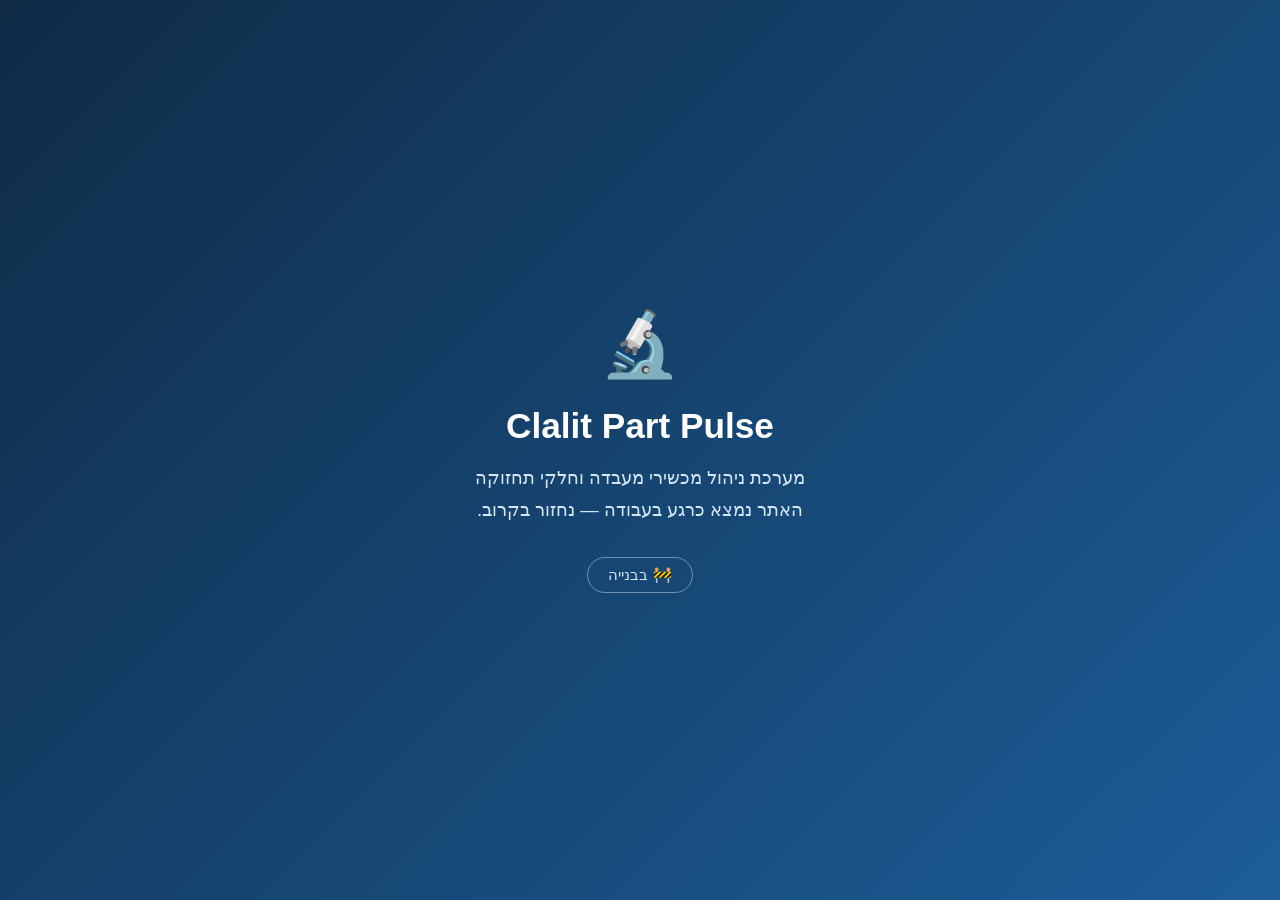
==== index.html @ bf3bc441 "Add under-construction index page Co-Authored-By: Claude Fable 5 <noreply@anthropic.com>" ====
<!DOCTYPE html>
<html lang="he" dir="rtl">
<head>
<meta charset="UTF-8">
<meta name="viewport" content="width=device-width, initial-scale=1.0">
<title>Clalit Part Pulse — בקרוב</title>
<style>
  * { margin: 0; padding: 0; box-sizing: border-box; }
  body {
    font-family: "Segoe UI", Arial, sans-serif;
    min-height: 100vh;
    display: flex;
    align-items: center;
    justify-content: center;
    background: linear-gradient(135deg, #0f2b46 0%, #1c5d99 100%);
    color: #fff;
    text-align: center;
  }
  .card {
    padding: 3rem 2rem;
    max-width: 560px;
  }
  .icon { font-size: 4rem; margin-bottom: 1.5rem; }
  h1 { font-size: 2.2rem; margin-bottom: 1rem; }
  p { font-size: 1.15rem; line-height: 1.7; color: #d6e6f5; }
  .badge {
    display: inline-block;
    margin-top: 2rem;
    padding: 0.5rem 1.25rem;
    border: 1px solid rgba(255,255,255,0.4);
    border-radius: 999px;
    font-size: 0.95rem;
    color: #cfe3f7;
  }
</style>
</head>
<body>
  <main class="card">
    <div class="icon">🔬</div>
    <h1>Clalit Part Pulse</h1>
    <p>מערכת ניהול מכשירי מעבדה וחלקי תחזוקה</p>
    <p>האתר נמצא כרגע בעבודה — נחזור בקרוב.</p>
    <span class="badge">🚧 בבנייה</span>
  </main>
</body>
</html>
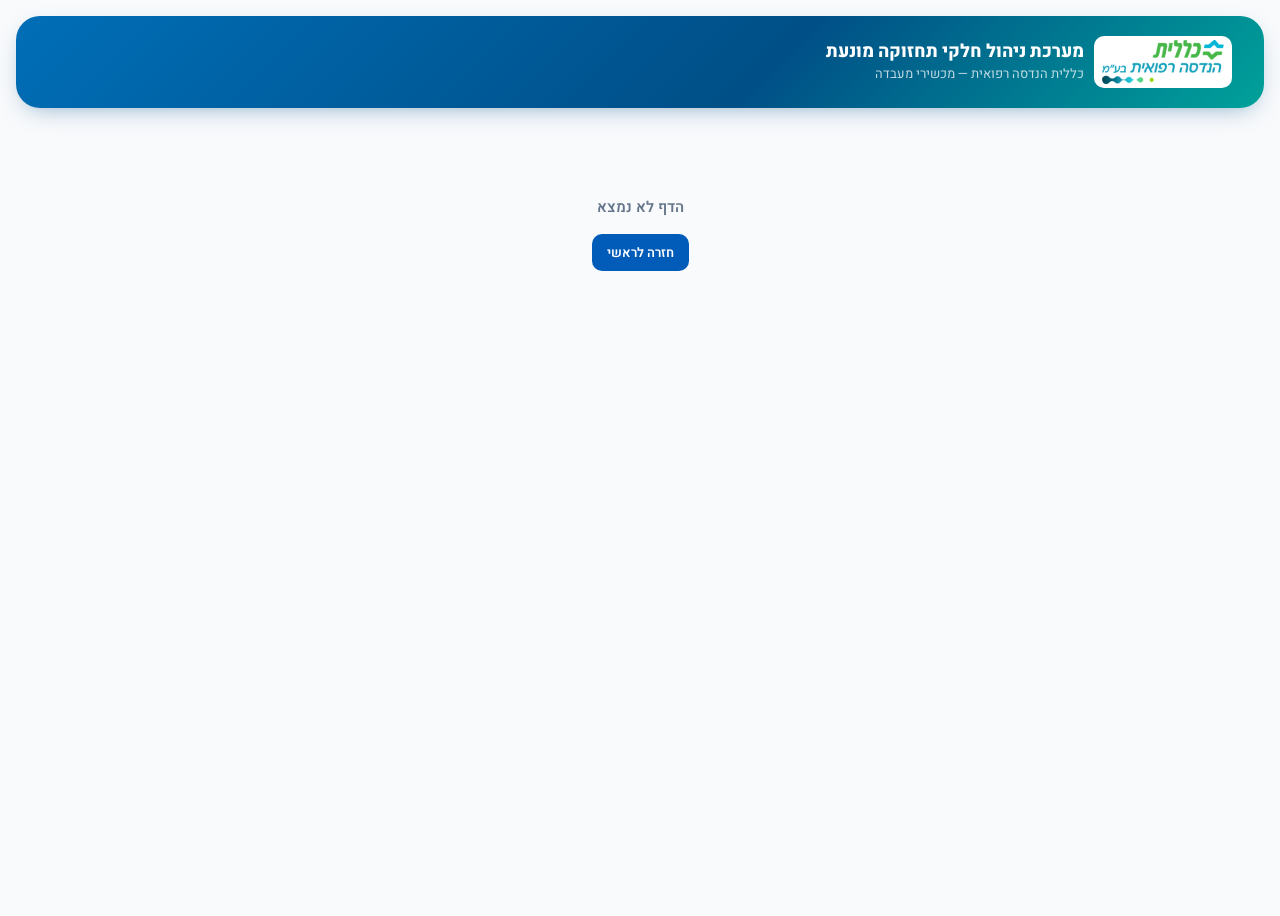
==== commit 5def41b4: "Move site files from public/ to repo root Cloudflare Pages build output directory is now the repo ro" ====
--- a/index.html
+++ b/index.html
@@ -1,46 +1,41 @@
 <!DOCTYPE html>
 <html lang="he" dir="rtl">
 <head>
-<meta charset="UTF-8">
-<meta name="viewport" content="width=device-width, initial-scale=1.0">
-<title>Clalit Part Pulse — בקרוב</title>
-<style>
-  * { margin: 0; padding: 0; box-sizing: border-box; }
-  body {
-    font-family: "Segoe UI", Arial, sans-serif;
-    min-height: 100vh;
-    display: flex;
-    align-items: center;
-    justify-content: center;
-    background: linear-gradient(135deg, #0f2b46 0%, #1c5d99 100%);
-    color: #fff;
-    text-align: center;
-  }
-  .card {
-    padding: 3rem 2rem;
-    max-width: 560px;
-  }
-  .icon { font-size: 4rem; margin-bottom: 1.5rem; }
-  h1 { font-size: 2.2rem; margin-bottom: 1rem; }
-  p { font-size: 1.15rem; line-height: 1.7; color: #d6e6f5; }
-  .badge {
-    display: inline-block;
-    margin-top: 2rem;
-    padding: 0.5rem 1.25rem;
-    border: 1px solid rgba(255,255,255,0.4);
-    border-radius: 999px;
-    font-size: 0.95rem;
-    color: #cfe3f7;
-  }
-</style>
+  <meta charset="UTF-8">
+  <meta name="viewport" content="width=device-width, initial-scale=1.0">
+  <title>מערכת ניהול חלקי תחזוקה מונעת — כללית הנדסה רפואית</title>
+  <link rel="icon" type="image/png" href="/images/logo-clalit.png">
+  <link rel="preconnect" href="https://fonts.googleapis.com">
+  <link rel="preconnect" href="https://fonts.gstatic.com" crossorigin>
+  <link href="https://fonts.googleapis.com/css2?family=Heebo:wght@400;500;600;700;800&display=swap" rel="stylesheet">
+  <link rel="stylesheet" href="/css/app.css">
 </head>
 <body>
-  <main class="card">
-    <div class="icon">🔬</div>
-    <h1>Clalit Part Pulse</h1>
-    <p>מערכת ניהול מכשירי מעבדה וחלקי תחזוקה</p>
-    <p>האתר נמצא כרגע בעבודה — נחזור בקרוב.</p>
-    <span class="badge">🚧 בבנייה</span>
+  <header class="app-header">
+    <div class="app-header-inner">
+      <a href="/" class="brand" data-link>
+        <img src="/images/logo-clalit.png" alt="כללית הנדסה רפואית">
+        <div>
+          <h1>מערכת ניהול חלקי תחזוקה מונעת</h1>
+          <div class="subtitle">כללית הנדסה רפואית — מכשירי מעבדה</div>
+        </div>
+      </a>
+      <div class="header-user" id="header-user"></div>
+    </div>
+  </header>
+
+  <main id="app" class="container">
+    <div class="spinner"></div>
   </main>
+
+  <nav class="bottom-nav">
+    <a href="/" data-link class="active">
+      <svg width="20" height="20" viewBox="0 0 24 24" fill="none" stroke="currentColor" stroke-width="2" stroke-linecap="round" stroke-linejoin="round"><path d="m3 9 9-7 9 7v11a2 2 0 0 1-2 2H5a2 2 0 0 1-2-2z"/><polyline points="9 22 9 12 15 12 15 22"/></svg>
+      ראשי
+    </a>
+  </nav>
+
+  <script src="/js/api.js"></script>
+  <script src="/js/app.js"></script>
 </body>
 </html>
--- a/css/app.css
+++ b/css/app.css
@@ -0,0 +1,334 @@
+/* ===== Design tokens — captured from the original Clalit Part Pulse app ===== */
+:root {
+  --background: #f8fafc;
+  --foreground: #0f1729;
+  --card: #ffffff;
+  --primary: #005cb8;
+  --primary-dark: #004f87;
+  --primary-light: #006eb7;
+  --teal: #00a19a;
+  --secondary: #1e766d;
+  --muted: #f0f2f5;
+  --muted-foreground: #65758b;
+  --border: #e0e5eb;
+  --destructive: #e11d48;
+  --radius: 12px;
+  --header-gradient: linear-gradient(135deg, #006eb7 0%, #004f87 60%, #00a19a 100%);
+  --shadow-card: 0 10px 25px -8px rgba(0, 92, 184, 0.12);
+}
+
+* { margin: 0; padding: 0; box-sizing: border-box; }
+
+html, body {
+  font-family: 'Heebo', sans-serif;
+  background: var(--background);
+  color: var(--foreground);
+  min-height: 100vh;
+}
+
+body { padding-bottom: 70px; }
+@media (min-width: 640px) { body { padding-bottom: 0; } }
+
+a { color: inherit; text-decoration: none; }
+button { font-family: inherit; cursor: pointer; }
+input, select, textarea { font-family: inherit; }
+img { max-width: 100%; }
+
+/* ===== Header ===== */
+.app-header {
+  position: sticky;
+  top: 0;
+  z-index: 50;
+  margin: 8px;
+  border-radius: 16px;
+  background-image: var(--header-gradient);
+  box-shadow: 0 8px 24px -10px rgba(0, 79, 135, 0.5);
+}
+@media (min-width: 640px) { .app-header { margin: 16px; border-radius: 24px; } }
+
+.app-header-inner {
+  display: flex;
+  align-items: center;
+  justify-content: space-between;
+  gap: 8px;
+  padding: 12px;
+}
+@media (min-width: 640px) { .app-header-inner { padding: 20px 32px; gap: 32px; } }
+
+.app-header .brand { display: flex; align-items: center; gap: 10px; min-width: 0; }
+.app-header .brand img {
+  height: 40px; width: auto; background: #fff; border-radius: 10px; padding: 4px 8px; flex-shrink: 0;
+}
+@media (min-width: 640px) { .app-header .brand img { height: 52px; } }
+
+.app-header h1 {
+  color: #fff; font-weight: 800; font-size: 14px; line-height: 1.25;
+}
+@media (min-width: 640px) { .app-header h1 { font-size: 18px; } }
+.app-header .subtitle { color: rgba(255, 255, 255, 0.75); font-size: 11px; }
+@media (min-width: 640px) { .app-header .subtitle { font-size: 13px; } }
+
+.header-user { color: rgba(255,255,255,.85); font-size: 11px; text-align: left; white-space: nowrap; }
+
+/* ===== Layout ===== */
+.container { max-width: 1280px; margin: 0 auto; padding: 24px 16px; }
+@media (min-width: 640px) { .container { padding: 24px 32px; } }
+
+.page-title-row { display: flex; align-items: center; justify-content: space-between; gap: 12px; flex-wrap: wrap; margin-bottom: 16px; }
+.page-title { font-size: 20px; font-weight: 800; }
+@media (min-width: 640px) { .page-title { font-size: 24px; } }
+
+.breadcrumb { display: flex; align-items: center; gap: 6px; font-size: 13px; color: var(--muted-foreground); margin-bottom: 14px; flex-wrap: wrap; }
+.breadcrumb a { color: var(--primary); font-weight: 600; }
+.breadcrumb a:hover { text-decoration: underline; }
+
+/* ===== Search ===== */
+.search-wrap { position: relative; max-width: 420px; flex: 1; }
+.search-wrap svg { position: absolute; right: 10px; top: 50%; transform: translateY(-50%); color: var(--muted-foreground); }
+.search-input {
+  width: 100%; height: 40px; padding: 0 34px 0 12px;
+  background: var(--muted); border: 1px solid var(--border); border-radius: 10px;
+  font-size: 14px; color: var(--foreground); outline: none; transition: border-color .2s, box-shadow .2s;
+}
+.search-input:focus { border-color: var(--primary); box-shadow: 0 0 0 3px rgba(0, 92, 184, 0.15); background: #fff; }
+
+/* ===== Device cards grid ===== */
+.devices-grid { display: grid; grid-template-columns: 1fr; gap: 12px; }
+@media (min-width: 640px) { .devices-grid { grid-template-columns: repeat(2, 1fr); gap: 16px; } }
+@media (min-width: 1024px) { .devices-grid { grid-template-columns: repeat(3, 1fr); } }
+
+.device-card {
+  position: relative; display: flex; height: 144px;
+  background: var(--card); border: 1px solid rgba(224, 229, 235, 0.6); border-radius: var(--radius);
+  overflow: hidden; transition: all .3s;
+}
+@media (min-width: 640px) { .device-card { height: 176px; } }
+.device-card:hover {
+  box-shadow: var(--shadow-card);
+  border-color: rgba(0, 92, 184, 0.3);
+  transform: translateY(-2px);
+}
+.device-card .img-wrap {
+  height: 100%; width: 112px; flex-shrink: 0; background: rgba(240, 242, 245, 0.3);
+  display: flex; align-items: center; justify-content: center; overflow: hidden;
+}
+@media (min-width: 640px) { .device-card .img-wrap { width: 150px; } }
+.device-card .img-wrap img { width: 100%; height: 100%; object-fit: contain; transition: transform .3s; }
+.device-card:hover .img-wrap img { transform: scale(1.05); }
+.device-card .img-wrap .img-placeholder { color: var(--muted-foreground); }
+
+.device-card .card-body { flex: 1; min-width: 0; padding: 12px; display: flex; flex-direction: column; justify-content: space-between; }
+@media (min-width: 640px) { .device-card .card-body { padding: 16px 20px; } }
+.device-card h3 { font-weight: 700; font-size: 14px; transition: color .2s; }
+@media (min-width: 640px) { .device-card h3 { font-size: 17px; } }
+.device-card:hover h3 { color: var(--primary); }
+.device-card .card-sub { font-size: 12px; color: var(--muted-foreground); margin-top: 2px; }
+.device-card .card-notes { font-size: 11px; color: var(--muted-foreground); margin-top: 4px; white-space: pre-line; }
+.device-card .card-footer { display: flex; align-items: center; justify-content: space-between; gap: 6px; }
+.device-card .chips { display: flex; align-items: center; gap: 4px; flex-wrap: wrap; }
+.parts-count { display: inline-flex; align-items: center; gap: 4px; color: var(--muted-foreground); font-size: 12px; font-weight: 500; }
+
+.info-btn {
+  position: absolute; top: 8px; left: 8px; z-index: 2;
+  display: inline-flex; align-items: center; gap: 4px;
+  font-size: 11px; font-weight: 700; letter-spacing: .3px;
+  color: var(--primary); background: rgba(255, 255, 255, 0.92);
+  border: 1px solid rgba(0, 92, 184, 0.35); border-radius: 8px; padding: 3px 9px;
+  transition: all .2s;
+}
+.info-btn:hover { background: var(--primary); color: #fff; }
+
+/* ===== Chips / badges ===== */
+.chip {
+  display: inline-flex; align-items: center; border-radius: 8px; border: 1px solid transparent;
+  font-weight: 600; font-size: 10px; padding: 2px 6px; white-space: nowrap;
+}
+.chip-molecular { background: #fef3c7; color: #b45309; border-color: #fde68a; }
+.chip-hematology { background: rgba(30, 118, 109, 0.1); color: #1e766d; border-color: rgba(30, 118, 109, 0.2); }
+.chip-chemistry { background: rgba(0, 92, 184, 0.1); color: #005cb8; border-color: rgba(0, 92, 184, 0.2); }
+.chip-flow_cytometry { background: #f3e8ff; color: #7e22ce; border-color: #e9d5ff; }
+.chip-other { background: #f0f2f5; color: #65758b; border-color: var(--border); }
+.chip-outline { background: transparent; color: var(--foreground); border-color: var(--border); }
+
+.chip-semi_annual { background: rgba(30, 118, 109, 0.1); color: #1e766d; border-color: rgba(30, 118, 109, 0.2); }
+.chip-annual { background: rgba(0, 92, 184, 0.1); color: #005cb8; border-color: rgba(0, 92, 184, 0.2); }
+.chip-general { background: #f0f2f5; color: #65758b; border-color: var(--border); }
+.chip-waste_pump { background: #fef3c7; color: #b45309; border-color: #fde68a; }
+.chip-vacuum_pump { background: #f3e8ff; color: #7e22ce; border-color: #e9d5ff; }
+.chip-ise { background: #ffe4e6; color: #be123c; border-color: #fecdd3; }
+
+/* ===== Buttons ===== */
+.btn {
+  display: inline-flex; align-items: center; gap: 6px; border-radius: 10px;
+  font-weight: 600; font-size: 13px; padding: 8px 14px; border: 1px solid transparent;
+  transition: all .2s; background: var(--muted); color: var(--foreground);
+}
+.btn:hover { filter: brightness(0.96); }
+.btn-primary { background: var(--primary); color: #fff; }
+.btn-primary:hover { background: var(--primary-dark); filter: none; }
+.btn-outline { background: #fff; border-color: var(--border); }
+.btn-outline:hover { border-color: var(--primary); color: var(--primary); filter: none; }
+.btn-danger { background: rgba(225, 29, 72, 0.08); color: var(--destructive); }
+.btn-sm { padding: 4px 10px; font-size: 12px; border-radius: 8px; }
+.btn-icon { padding: 6px; border-radius: 8px; line-height: 0; }
+.btn[disabled] { opacity: .5; cursor: not-allowed; }
+
+/* ===== Sections (device parts) ===== */
+.section { margin-bottom: 22px; }
+.section-header {
+  display: flex; align-items: center; gap: 8px; margin-bottom: 10px;
+  font-size: 16px; font-weight: 700;
+}
+.section-header .count { color: var(--muted-foreground); font-weight: 500; font-size: 13px; }
+.section-bar { width: 4px; height: 20px; border-radius: 2px; background: var(--primary); }
+
+.parts-list { display: grid; grid-template-columns: 1fr; gap: 8px; }
+@media (min-width: 768px) { .parts-list { grid-template-columns: repeat(2, 1fr); } }
+
+.part-card {
+  background: var(--card); border: 1px solid rgba(224, 229, 235, 0.6); border-radius: var(--radius);
+  padding: 12px 14px; display: flex; flex-direction: column; gap: 6px; transition: all .2s;
+}
+.part-card:hover { border-color: rgba(0, 92, 184, 0.3); box-shadow: 0 4px 14px -6px rgba(0, 92, 184, 0.15); }
+.part-card .part-name { font-weight: 700; font-size: 13.5px; direction: ltr; text-align: right; }
+.part-card .part-meta { display: flex; align-items: center; gap: 6px; flex-wrap: wrap; }
+.part-number {
+  font-family: Consolas, monospace; font-size: 12px; background: var(--muted);
+  border: 1px solid var(--border); border-radius: 6px; padding: 1px 7px; direction: ltr;
+}
+.part-desc { font-size: 12.5px; color: var(--muted-foreground); }
+.part-qty { font-size: 11px; color: var(--muted-foreground); }
+
+/* ===== Device page header card ===== */
+.device-hero {
+  display: flex; gap: 16px; align-items: center; background: var(--card);
+  border: 1px solid rgba(224, 229, 235, 0.6); border-radius: 16px; padding: 16px 20px; margin-bottom: 22px;
+  flex-wrap: wrap;
+}
+.device-hero img { height: 90px; width: 120px; object-fit: contain; }
+.device-hero .hero-info { flex: 1; min-width: 200px; }
+.device-hero h2 { font-size: 20px; font-weight: 800; }
+.device-hero .hero-sub { color: var(--muted-foreground); font-size: 14px; margin-top: 2px; }
+.device-hero .hero-notes { font-size: 12.5px; color: var(--muted-foreground); margin-top: 6px; white-space: pre-line; }
+.device-hero .hero-actions { display: flex; gap: 8px; flex-wrap: wrap; }
+
+/* ===== Tables ===== */
+.table-card {
+  background: var(--card); border: 1px solid rgba(224, 229, 235, 0.6);
+  border-radius: 16px; overflow: hidden;
+}
+.table-scroll { overflow-x: auto; }
+table.data-table { width: 100%; border-collapse: collapse; font-size: 13px; min-width: 640px; }
+.data-table thead th {
+  background: var(--muted); color: var(--muted-foreground); font-weight: 700; font-size: 12px;
+  text-align: right; padding: 10px 12px; white-space: nowrap; border-bottom: 1px solid var(--border);
+}
+.data-table tbody td { padding: 9px 12px; border-bottom: 1px solid rgba(224, 229, 235, 0.5); vertical-align: middle; }
+.data-table tbody tr:last-child td { border-bottom: none; }
+.data-table tbody tr:hover { background: rgba(240, 242, 245, 0.5); }
+.data-table .empty-cell { color: var(--muted-foreground); }
+.data-table td.ltr { direction: ltr; text-align: right; }
+.row-actions { display: flex; gap: 4px; }
+.row-img { width: 46px; height: 46px; object-fit: cover; border-radius: 8px; border: 1px solid var(--border); cursor: pointer; }
+
+.check-mark { color: var(--secondary); font-size: 16px; font-weight: 800; }
+
+/* ===== Tabs (hospitals) ===== */
+.tabs { display: flex; gap: 6px; flex-wrap: wrap; margin-bottom: 14px; }
+.tab {
+  border: 1px solid var(--border); background: #fff; color: var(--muted-foreground);
+  border-radius: 999px; padding: 6px 16px; font-size: 13px; font-weight: 600; transition: all .2s;
+}
+.tab:hover { border-color: var(--primary); color: var(--primary); }
+.tab.active { background: var(--primary); border-color: var(--primary); color: #fff; }
+
+/* ===== Empty state ===== */
+.empty-state { text-align: center; padding: 48px 16px; color: var(--muted-foreground); }
+.empty-state .big { font-size: 15px; font-weight: 600; margin-bottom: 4px; }
+
+/* ===== Modal ===== */
+.modal-backdrop {
+  position: fixed; inset: 0; background: rgba(15, 23, 41, 0.5); z-index: 100;
+  display: flex; align-items: center; justify-content: center; padding: 16px;
+}
+.modal {
+  background: #fff; border-radius: 16px; width: 100%; max-width: 520px; max-height: 90vh;
+  overflow-y: auto; padding: 20px; box-shadow: 0 25px 60px -15px rgba(0, 0, 0, 0.3);
+}
+.modal h3 { font-size: 17px; font-weight: 800; margin-bottom: 14px; }
+.form-grid { display: grid; grid-template-columns: 1fr 1fr; gap: 10px; }
+.form-field { display: flex; flex-direction: column; gap: 4px; }
+.form-field.full { grid-column: 1 / -1; }
+.form-field label { font-size: 12px; font-weight: 600; color: var(--muted-foreground); }
+.form-field input[type="text"], .form-field input[type="email"], .form-field textarea, .form-field select {
+  border: 1px solid var(--border); border-radius: 9px; padding: 8px 10px; font-size: 13.5px;
+  outline: none; transition: border-color .2s, box-shadow .2s; background: #fff; color: var(--foreground);
+}
+.form-field input:focus, .form-field textarea:focus, .form-field select:focus {
+  border-color: var(--primary); box-shadow: 0 0 0 3px rgba(0, 92, 184, 0.12);
+}
+.form-field textarea { resize: vertical; min-height: 64px; }
+.checkbox-field { display: flex; align-items: center; gap: 8px; font-size: 13.5px; padding-top: 18px; }
+.modal-actions { display: flex; justify-content: flex-start; gap: 8px; margin-top: 16px; }
+
+/* ===== Guide viewer ===== */
+.guide-title { font-size: 22px; font-weight: 800; margin-bottom: 16px; }
+.guide-block { background: var(--card); border: 1px solid rgba(224, 229, 235, 0.6); border-radius: var(--radius); padding: 16px 18px; margin-bottom: 12px; }
+.guide-block h4 { font-size: 15px; font-weight: 700; margin-bottom: 8px; color: var(--primary-dark); }
+.guide-block .block-text { font-size: 14px; line-height: 1.7; }
+.guide-block .block-text p { margin-bottom: 6px; }
+.guide-block .block-img-wrap { margin-top: 10px; display: flex; justify-content: center; }
+.guide-children { display: grid; grid-template-columns: 1fr; gap: 10px; margin-top: 18px; }
+@media (min-width: 640px) { .guide-children { grid-template-columns: repeat(2, 1fr); } }
+.guide-child-btn {
+  display: flex; align-items: center; justify-content: space-between; gap: 8px;
+  background: var(--card); border: 1px solid rgba(224, 229, 235, 0.7); border-radius: var(--radius);
+  padding: 14px 18px; font-weight: 700; font-size: 14.5px; transition: all .2s; color: var(--foreground);
+}
+.guide-child-btn:hover { border-color: var(--primary); color: var(--primary); transform: translateY(-1px); box-shadow: 0 6px 16px -8px rgba(0, 92, 184, 0.25); }
+.next-step-btn {
+  display: inline-flex; align-items: center; gap: 8px; background: var(--header-gradient);
+  color: #fff; font-weight: 700; font-size: 14px; border: none; border-radius: 12px; padding: 11px 22px;
+  box-shadow: 0 8px 18px -8px rgba(0, 79, 135, 0.5); transition: transform .15s;
+}
+.next-step-btn:hover { transform: translateY(-1px); }
+.ql-direction-rtl { direction: rtl; text-align: right; }
+
+/* Home guide buttons */
+.home-guides { display: flex; gap: 10px; flex-wrap: wrap; margin-top: 20px; }
+.home-guide-btn {
+  display: inline-flex; align-items: center; gap: 8px; border-radius: 12px; padding: 10px 24px;
+  font-weight: 800; font-size: 14px; color: #fff; background: var(--primary);
+  box-shadow: 0 6px 16px -8px rgba(0, 92, 184, 0.5); transition: all .2s;
+}
+.home-guide-btn:hover { transform: translateY(-1px); background: var(--primary-dark); }
+
+/* ===== Mobile bottom nav ===== */
+.bottom-nav {
+  position: fixed; bottom: 0; right: 0; left: 0; z-index: 50;
+  background: rgba(255, 255, 255, 0.95); backdrop-filter: blur(12px);
+  border-top: 1px solid rgba(224, 229, 235, 0.5);
+  display: flex; justify-content: center; padding: 8px 0 max(8px, env(safe-area-inset-bottom));
+}
+@media (min-width: 640px) { .bottom-nav { display: none; } }
+.bottom-nav a { display: flex; flex-direction: column; align-items: center; gap: 2px; font-size: 11px; font-weight: 600; color: var(--muted-foreground); padding: 2px 24px; }
+.bottom-nav a.active { color: var(--primary); }
+
+/* ===== Toast ===== */
+.toast {
+  position: fixed; bottom: 84px; right: 50%; transform: translateX(50%);
+  background: var(--foreground); color: #fff; font-size: 13.5px; font-weight: 600;
+  border-radius: 10px; padding: 10px 18px; z-index: 200; box-shadow: 0 10px 25px rgba(0,0,0,.25);
+  animation: toast-in .2s ease-out;
+}
+@media (min-width: 640px) { .toast { bottom: 24px; } }
+@keyframes toast-in { from { opacity: 0; transform: translateX(50%) translateY(8px); } to { opacity: 1; transform: translateX(50%) translateY(0); } }
+
+/* ===== Utility ===== */
+.muted { color: var(--muted-foreground); }
+.spinner {
+  width: 28px; height: 28px; margin: 40px auto; border-radius: 50%;
+  border: 3px solid var(--muted); border-top-color: var(--primary); animation: spin .8s linear infinite;
+}
+@keyframes spin { to { transform: rotate(360deg); } }
+.hidden { display: none !important; }
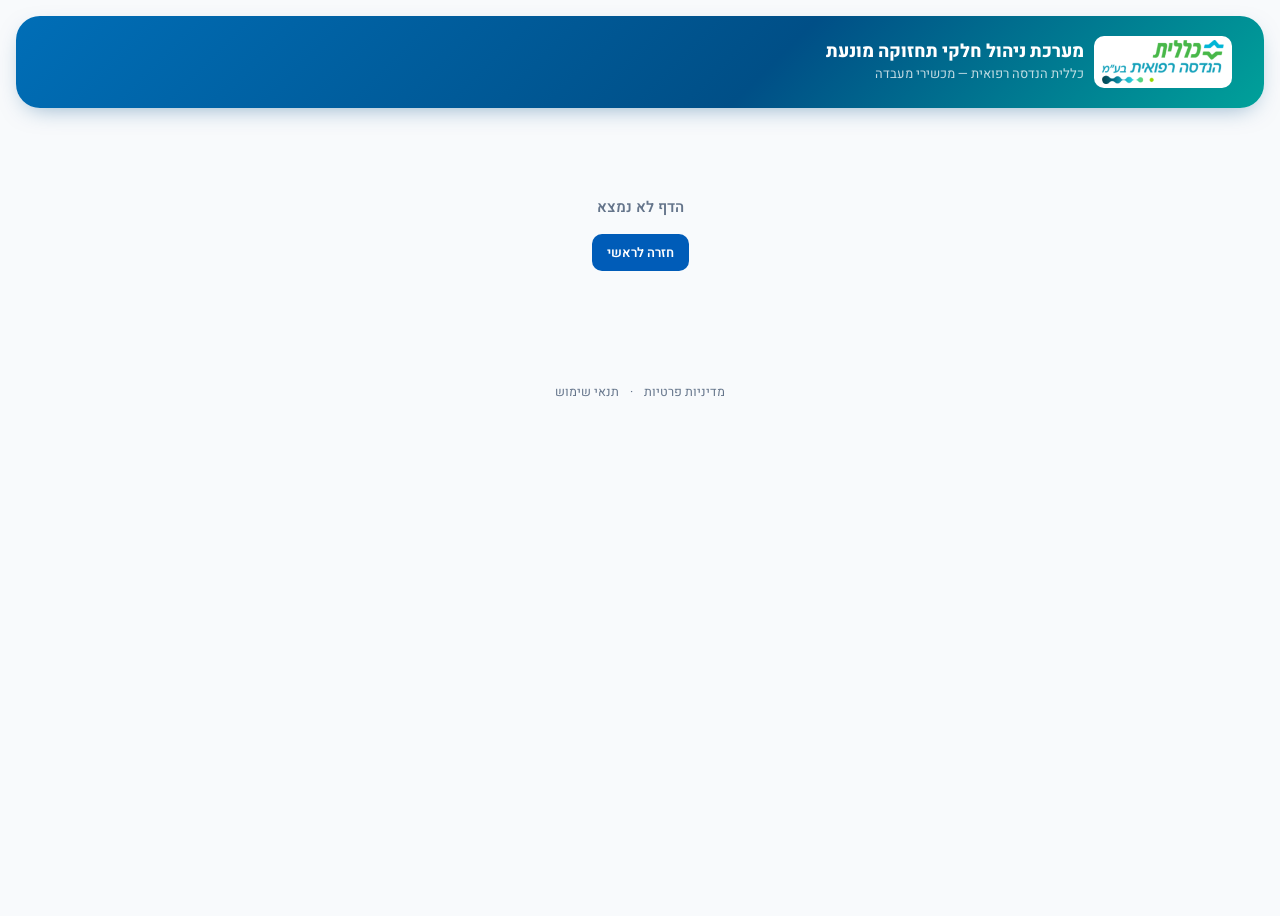
==== commit 5c06c779: "Add privacy policy and terms of service pages Needed for Google's OAuth consent screen setup (it req" ====
--- a/index.html
+++ b/index.html
@@ -35,6 +35,12 @@
     </a>
   </nav>
 
+  <footer class="site-footer">
+    <a href="/privacy">מדיניות פרטיות</a>
+    <span>·</span>
+    <a href="/terms">תנאי שימוש</a>
+  </footer>
+
   <script src="/js/api.js"></script>
   <script src="/js/app.js"></script>
 </body>
--- a/css/app.css
+++ b/css/app.css
@@ -68,7 +68,14 @@
 .app-header .subtitle { color: rgba(255, 255, 255, 0.75); font-size: 11px; }
 @media (min-width: 640px) { .app-header .subtitle { font-size: 13px; } }
 
-.header-user { color: rgba(255,255,255,.85); font-size: 11px; text-align: left; white-space: nowrap; }
+.header-user { color: rgba(255,255,255,.85); font-size: 11px; text-align: left; white-space: nowrap; line-height: 1.6; }
+.header-admin-link {
+  display: inline-flex; align-items: center; gap: 4px;
+  color: #fff; font-weight: 700; font-size: 12px;
+  background: rgba(255,255,255,.15); border-radius: 8px; padding: 4px 10px;
+  transition: background .2s;
+}
+.header-admin-link:hover { background: rgba(255,255,255,.28); }
 
 /* ===== Layout ===== */
 .container { max-width: 1280px; margin: 0 auto; padding: 24px 16px; }
@@ -91,6 +98,8 @@
   font-size: 14px; color: var(--foreground); outline: none; transition: border-color .2s, box-shadow .2s;
 }
 .search-input:focus { border-color: var(--primary); box-shadow: 0 0 0 3px rgba(0, 92, 184, 0.15); background: #fff; }
+
+.home-admin-toolbar { display: flex; gap: 8px; flex-wrap: wrap; margin-bottom: 16px; }
 
 /* ===== Device cards grid ===== */
 .devices-grid { display: grid; grid-template-columns: 1fr; gap: 12px; }
@@ -129,7 +138,7 @@
 .parts-count { display: inline-flex; align-items: center; gap: 4px; color: var(--muted-foreground); font-size: 12px; font-weight: 500; }
 
 .info-btn {
-  position: absolute; top: 8px; left: 8px; z-index: 2;
+  position: absolute; top: 8px; right: 8px; z-index: 2;
   display: inline-flex; align-items: center; gap: 4px;
   font-size: 11px; font-weight: 700; letter-spacing: .3px;
   color: var(--primary); background: rgba(255, 255, 255, 0.92);
@@ -137,6 +146,16 @@
   transition: all .2s;
 }
 .info-btn:hover { background: var(--primary); color: #fff; }
+
+.guide-btn {
+  position: absolute; bottom: 8px; right: 8px; z-index: 2;
+  display: inline-flex; align-items: center; gap: 4px;
+  font-size: 11px; font-weight: 700; letter-spacing: .3px;
+  color: #fff; background: var(--primary);
+  border: 1px solid var(--primary-dark); border-radius: 8px; padding: 3px 9px;
+  box-shadow: 0 4px 10px -4px rgba(0, 92, 184, 0.6); transition: all .2s;
+}
+.guide-btn:hover { background: var(--primary-dark); transform: translateY(-1px); }
 
 /* ===== Chips / badges ===== */
 .chip {
@@ -166,6 +185,8 @@
 .btn:hover { filter: brightness(0.96); }
 .btn-primary { background: var(--primary); color: #fff; }
 .btn-primary:hover { background: var(--primary-dark); filter: none; }
+.btn-teal { background: var(--secondary); color: #fff; }
+.btn-teal:hover { background: #17564f; filter: none; }
 .btn-outline { background: #fff; border-color: var(--border); }
 .btn-outline:hover { border-color: var(--primary); color: var(--primary); filter: none; }
 .btn-danger { background: rgba(225, 29, 72, 0.08); color: var(--destructive); }
@@ -294,15 +315,6 @@
 .next-step-btn:hover { transform: translateY(-1px); }
 .ql-direction-rtl { direction: rtl; text-align: right; }
 
-/* Home guide buttons */
-.home-guides { display: flex; gap: 10px; flex-wrap: wrap; margin-top: 20px; }
-.home-guide-btn {
-  display: inline-flex; align-items: center; gap: 8px; border-radius: 12px; padding: 10px 24px;
-  font-weight: 800; font-size: 14px; color: #fff; background: var(--primary);
-  box-shadow: 0 6px 16px -8px rgba(0, 92, 184, 0.5); transition: all .2s;
-}
-.home-guide-btn:hover { transform: translateY(-1px); background: var(--primary-dark); }
-
 /* ===== Mobile bottom nav ===== */
 .bottom-nav {
   position: fixed; bottom: 0; right: 0; left: 0; z-index: 50;
@@ -314,6 +326,16 @@
 .bottom-nav a { display: flex; flex-direction: column; align-items: center; gap: 2px; font-size: 11px; font-weight: 600; color: var(--muted-foreground); padding: 2px 24px; }
 .bottom-nav a.active { color: var(--primary); }
 
+/* ===== Footer ===== */
+.site-footer {
+  max-width: 1280px; margin: 24px auto 90px; padding: 16px 32px;
+  text-align: center; font-size: 12.5px; color: var(--muted-foreground);
+}
+@media (min-width: 640px) { .site-footer { margin-bottom: 24px; } }
+.site-footer a { color: var(--muted-foreground); }
+.site-footer a:hover { color: var(--primary); text-decoration: underline; }
+.site-footer span { margin: 0 8px; }
+
 /* ===== Toast ===== */
 .toast {
   position: fixed; bottom: 84px; right: 50%; transform: translateX(50%);
